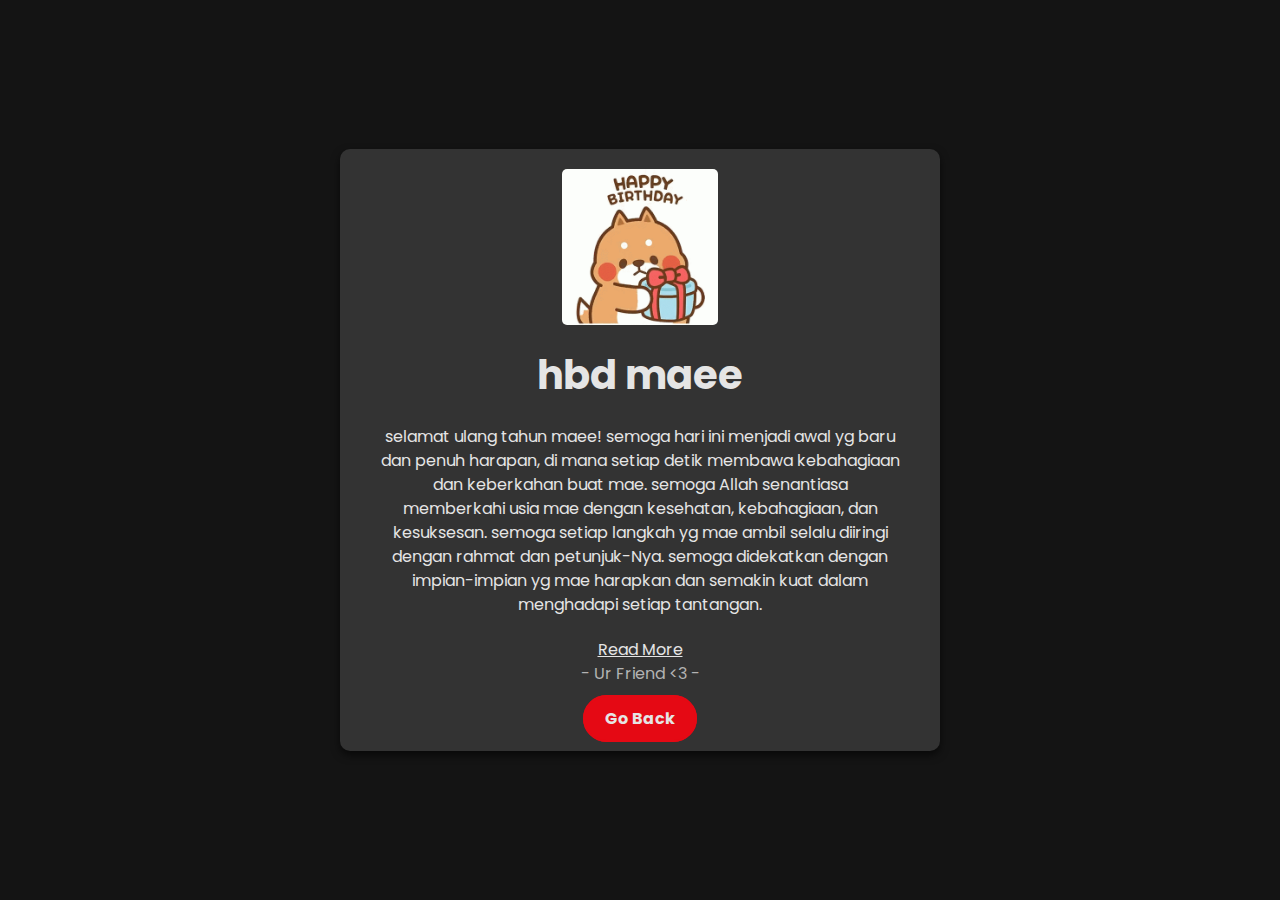
==== ucapan.html @ 9d6a078b "commit" ====
<!DOCTYPE html>
<html lang="en">
<head>
    <meta charset="UTF-8">
    <meta name="viewport" content="width=device-width, initial-scale=1.0">
    <title>Wishes</title>
</head>
<body>
    <!doctype html>
<html lang="en">
<head>
  <meta charset="UTF-8">
  <meta name="viewport" content="width=device-width, initial-scale=1.0">
  <title>Hepi Bedday</title>
  <link rel="icon" type="image/x-icon" href="android-chrome-192x192.png">
  <link href="https://fonts.googleapis.com/css2?family=Poppins:wght@300;400;600&display=swap" rel="stylesheet">
  <style>
    * {
      box-sizing: border-box;
      margin: 0;
      padding: 0;
      font-family: 'Poppins', sans-serif;
    }
    
    body {
      background: #141414; /* Dark background for Netflix theme */
      color: #e5e5e5; /* Light text color */
      display: grid;
      place-items: center;
      height: 100vh;
      margin: 0;
    }
    
    .card {
      background: #333; /* Dark card background */
      border-radius: 10px; /* Rounded corners */
      box-shadow: 0 4px 8px rgba(0, 0, 0, 0.6); /* Darker shadow */
      width: 80vw;
      max-width: 600px;
      padding: 20px;
      position: relative;
    }
    
    .text {
      text-align: center;
      color: #e5e5e5;
      padding: 0 20px;
    }
    
    .text img {
      width: 100%;
      border-radius: 5px;
      margin-bottom: 20px;
    }
    
    h1 {
      font-size: 2.5em;
      margin-bottom: 20px;
    }
    
    p {
      font-size: 1em;
      line-height: 1.5;
      margin-bottom: 20px;
    }
    
    .playlist {
      color: #e5e5e5;
      text-decoration: none;
      padding: 10px 20px;
      background: #e50914; /* Netflix red */
      border-radius: 50px;
      border: 2px solid #e50914;
      font-weight: bold;
      transition: .3s;
    }
    
    .playlist:hover {
      background: #b81d1d;
    }
    
    .muted {
      color: #b3b3b3;
    }
    
    audio {
      display: none;
      margin: 20px auto;
    }

    .content {
      display: none;
    }

    .read-more {
      color: inherit;
      cursor: pointer;
      text-decoration: underline;
    }
    
    .read-less {
      color: inherit;
      cursor: pointer;
      text-decoration: underline;
    }

    @media (max-width: 480px) {
      h1 {
        font-size: 1.7em;
        margin-bottom: 20px;
      }
      
      p {
        font-size: 0.8em;
        line-height: 1.5;
        margin-bottom: 20px;
      }

      .read-more {
        font-size: 0.8em;
        color: inherit;
        cursor: pointer;
        text-decoration: underline;
      }

      .read-less {
        font-size: 0.8em;
        color: inherit;
        cursor: pointer;
        text-decoration: underline;
      }

      .playlist {
        color: #e5e5e5;
        text-decoration: none;
        padding: 5px 20px;
        background: #e50914; /* Netflix red */
        border-radius: 50px;
        border: 2px solid #e50914;
        font-weight: bold;
        transition: .2s;
        font-size: 0.8em;
      }
    }
  </style>
</head>
<body>
  <div class="card">
    <div class="text">
        <tr>
            <td><img src="photo1.jpg" alt="" align="left" style="width: 30%;" /></td>
            <td><img src="birthday.gif" alt="" align="center" style="width: 30%;" /></td>
            <td><img src="photo2.jpg" alt="" align="right" style="width: 30%;" /></td>
        </tr>   
      <h1>hbd maee</h1>
      <p>selamat ulang tahun maee! semoga hari ini menjadi awal yg baru dan penuh harapan, di mana setiap detik membawa kebahagiaan dan keberkahan buat mae. semoga Allah senantiasa memberkahi usia mae dengan kesehatan, kebahagiaan, dan kesuksesan. semoga setiap langkah yg mae ambil selalu diiringi dengan rahmat dan petunjuk-Nya. semoga didekatkan dengan impian-impian yg mae harapkan dan semakin kuat dalam menghadapi setiap tantangan.</p>
      <span class="read-more" onclick="toggleReadMore()">Read More</span>
      <div class="content" style="display: none;">
        <p>semoga Allah memberikan kesehatan yg baik, kebijaksanaan dalam setiap keputusan, dan ketenangan hati dalam menjalani setiap ujian yg datang, jadikan diri mae sebagai sumber inspirasi dan kebaikan bagi orang-orang di sekitar mae. jangan ragu buat bermimpi besar, karena Allah selalu bersama mae dalam setiap langkah yg mae ambil.</p>
        <p>semoga hubungan mae dengan keluarga dan sahabat semakin erat, dan setiap momen yg kita lewati bersama teman yg lain menjadi kenangan yg indah. jangan lupa untuk selalu bersyukur atas nikmat yg telah diberikan, dan sebarkanlah kebaikan di sekitar.</p>
        <p>sekali lagi, selamat ulang tahun, mae! semoga Allah SWT senantiasa memberkahi mae dengan kebahagiaan dan kesuksesan yang berlimpah. semoga tahun ini menjadi tahun yg penuh berkah dan makna dalam hidup mae.</p>
        <p><span class="read-less" onclick="toggleReadMore()" style="display: none;">Read Less</span></p>
      </div>
      <p class="muted">- Ur Friend <3 -</p>
      <audio controls autoplay loop>
        <source src="brthday.mp3" type="audio/ogg">
        <source src="brthday.mpeg" type="audio/mpeg">
      </audio>
      <a href="#" onclick="window.close();" class="playlist">Go Back</a>
    </div>
  </div>
</body>
</html>

<script>
    const audio = document.querySelector('audio');
    const body = document.body;

    
    audio.addEventListener('play', () => {
        body.classList.add('play-music');
    });

    audio.addEventListener('pause', () => {
        body.classList.remove('play-music');
    });

    function toggleReadMore() {
        var content = document.querySelector('.content');
        var readMore = document.querySelector('.read-more');
        var readLess = document.querySelector('.read-less');

        if (content.style.display === "none" || content.style.display === "") {
            content.style.display = "block";
            readMore.style.display = "none";
            readLess.style.display = "inline";
        } else {
            content.style.display = "none";
            readMore.style.display = "inline";
            readLess.style.display = "none";
        }
    }

</script>
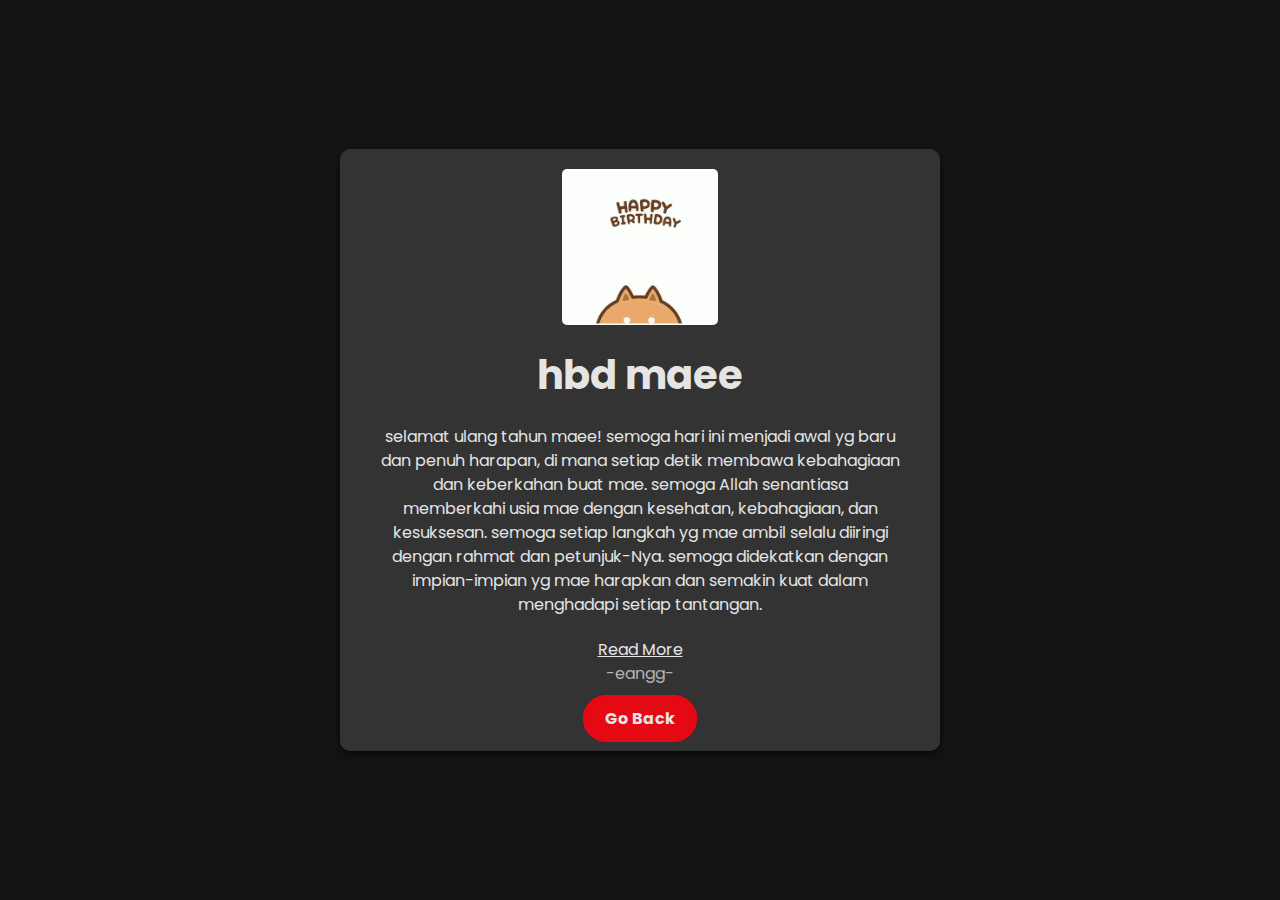
==== commit 1130c2a5: "commit" ====
--- a/ucapan.html
+++ b/ucapan.html
@@ -161,7 +161,7 @@
         <p>sekali lagi, selamat ulang tahun, mae! semoga Allah SWT senantiasa memberkahi mae dengan kebahagiaan dan kesuksesan yang berlimpah. semoga tahun ini menjadi tahun yg penuh berkah dan makna dalam hidup mae.</p>
         <p><span class="read-less" onclick="toggleReadMore()" style="display: none;">Read Less</span></p>
       </div>
-      <p class="muted">- Ur Friend <3 -</p>
+      <p class="muted">-eangg-</p>
       <audio controls autoplay loop>
         <source src="brthday.mp3" type="audio/ogg">
         <source src="brthday.mpeg" type="audio/mpeg">
